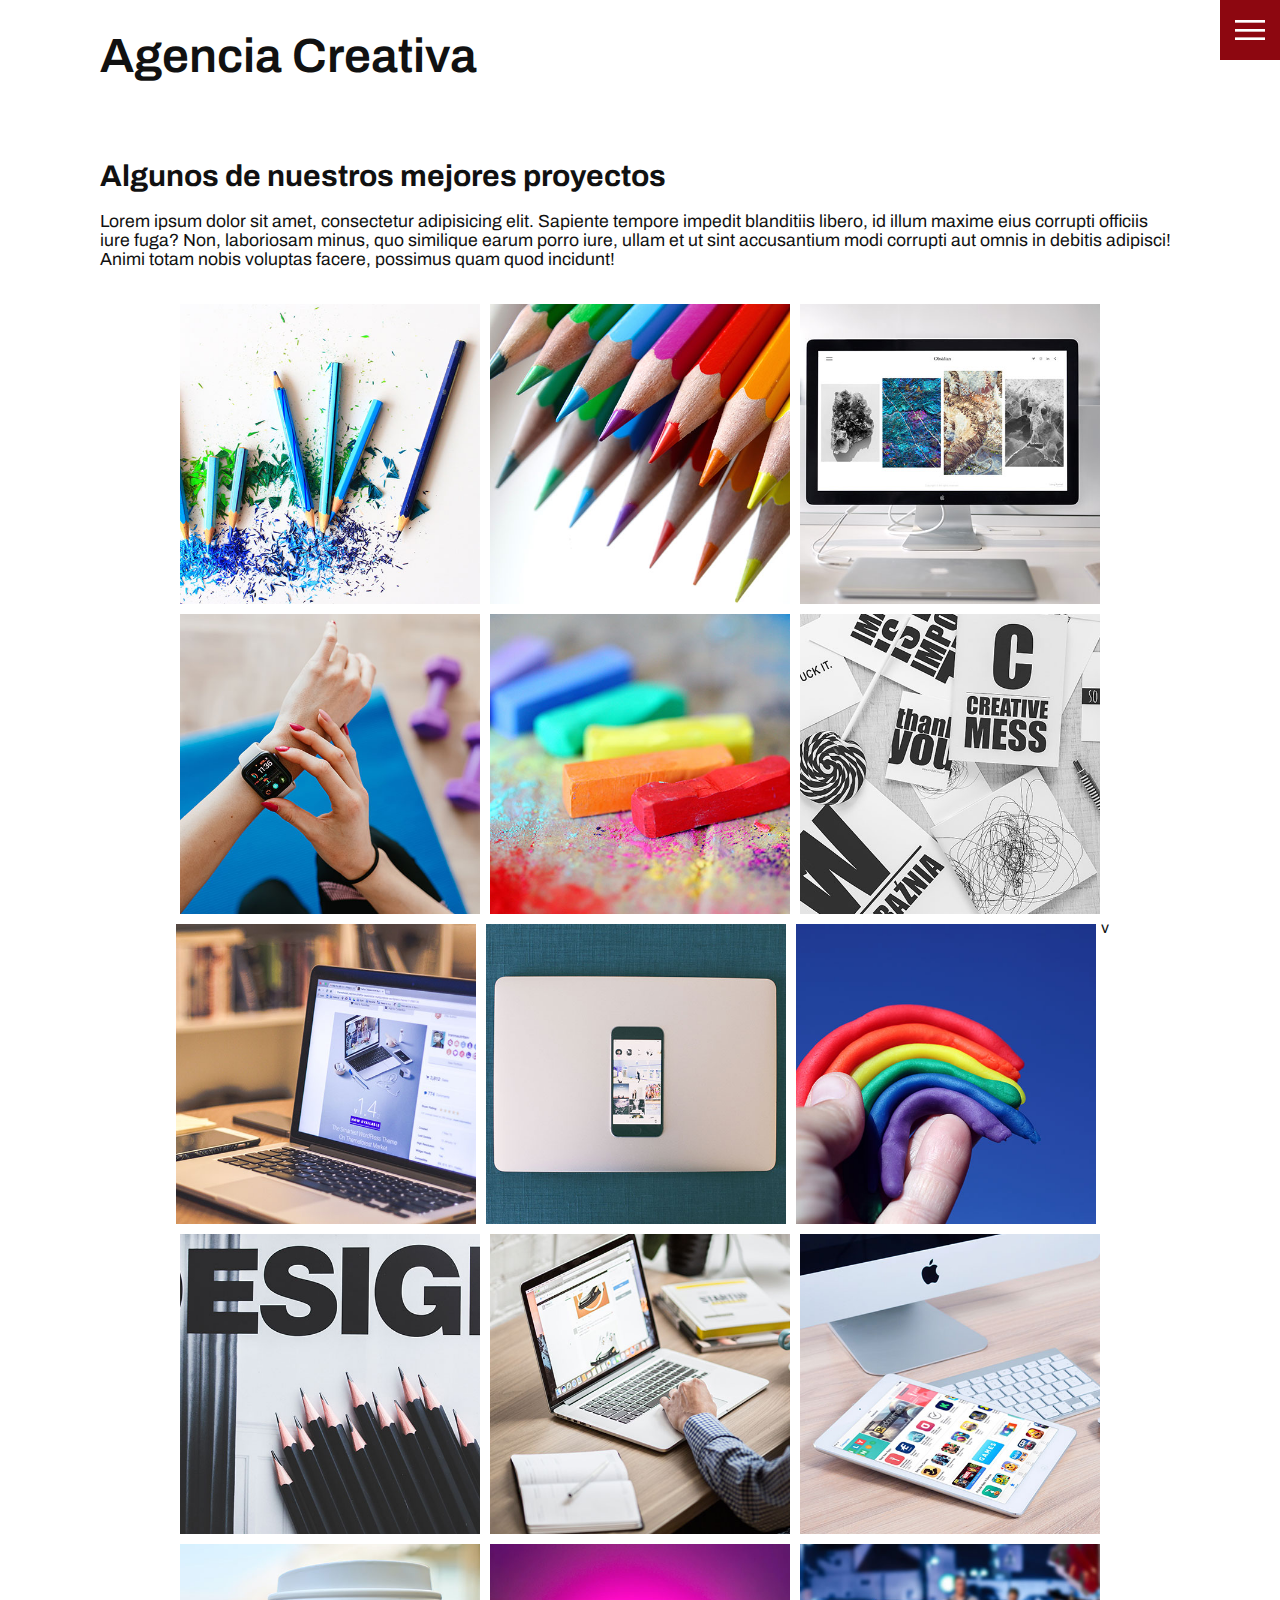
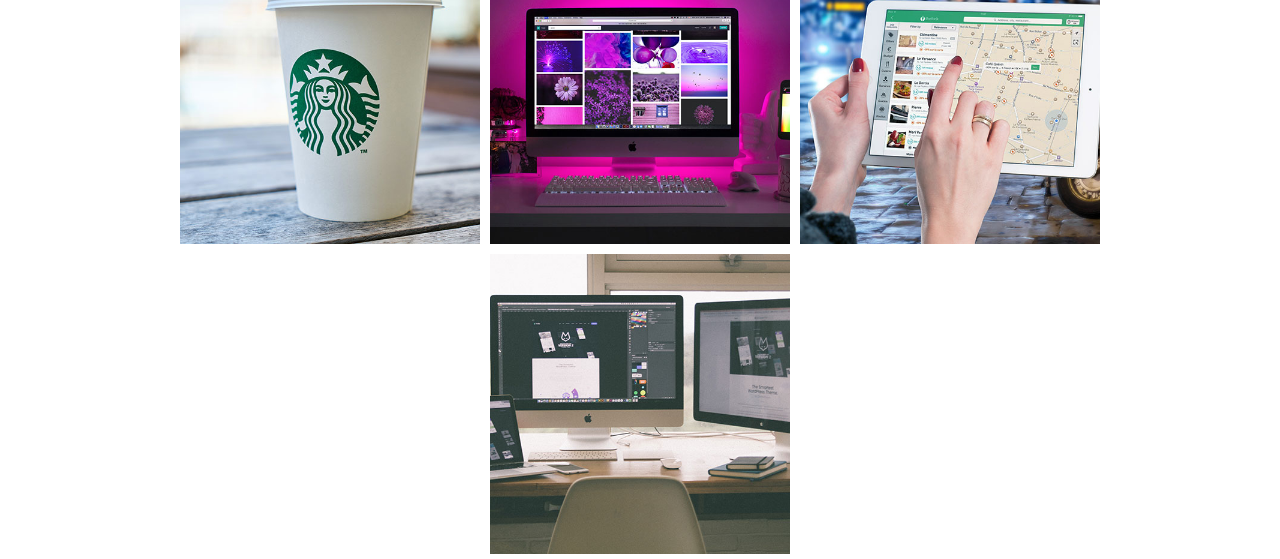
==== creative-agency-website/work.html @ 98a5c8cf "Add files via upload" ====
<!DOCTYPE html>
<html lang="en">
<head>
    <meta charset="UTF-8">
    <meta http-equiv="X-UA-Compatible" content="IE=edge">
    <meta name="viewport" content="width=device-width, initial-scale=1.0">
    <link rel="stylesheet" href="css/style.css">
    <title>Agencia Creativa</title>
</head>
<body>
    <header>
        <div class="logo">Agencia Creativa</div>
        <div class="toggle"></div>
        <div class="navigation">
            <ul>
                <li><a href="index.html">Inicio</a></li>
                <li><a href="services.html">Servicios</a></li>
                <li><a href="work.html">Proyectos</a></li>
                <li><a href="contacto.html">Contacto</a></li>
            </ul>
            <div class="social-bar">
                <ul>
                    <li>
                        <a href="https://facebook.com">
                        <img src="img/facebook.png" target="_blank" alt="">
                        </a>
                    </li>
                    <li>
                        <a href="https://instagram.com">
                        <img src="img/instagram.png" target="_blank" alt="">
                        </a>
                    </li>
                    <li>
                        <a href="https://twitter.com">
                        <img src="img/twitter.png" target="_blank" alt="">
                        </a>
                    </li>
                </ul>
                <a href="mailto:you@email.com" class="email-icon">
                    <img src="img/email.png" alt="">
                </a>
            </div>
        </div>
    </header>

    <section>
    <div class="title">
        <h1>Algunos de nuestros mejores proyectos</h1>
        <p>Lorem ipsum dolor sit amet, consectetur adipisicing elit. 
            Sapiente tempore impedit blanditiis libero, id illum maxime eius corrupti officiis iure fuga? 
            Non, laboriosam minus, quo similique earum porro iure, ullam et ut sint accusantium modi corrupti aut omnis in debitis adipisci! 
            Animi totam nobis voluptas facere, possimus quam quod incidunt!</p>
      </div>

      <div class="portfolio">
        <div class="item">
            <img src="img/portfolio-item1.jpg" alt="">
            <div class="action">
                <a href="#">Iniciar</a>
            </div>
        </div>
        <div class="item">
            <img src="img/portfolio-item2.jpg" alt="">
            <div class="action">
                <a href="#">Iniciar</a>
            </div>
        </div>
        <div class="item">
            <img src="img/portfolio-item3.jpg" alt="">
            <div class="action">
                <a href="#">Iniciar</a>
            </div>
        </div>
        <div class="item">
            <img src="img/portfolio-item4.jpg" alt="">
            <div class="action">
                <a href="#">Iniciar</a>
            </div>
        </div>
        <div class="item">
            <img src="img/portfolio-item5.jpg" alt="">
            <div class="action">
                <a href="#">Iniciar</a>
            </div>
        </div>
        <div class="item">
            <img src="img/portfolio-item6.jpg" alt="">
            <div class="action">
                <a href="#">Iniciar</a>
            </div>
        </div>
        <div class="item">
            <img src="img/portfolio-item7.jpg" alt="">
            <div class="action">
                <a href="#">Iniciar</a>
            </div>
        </div>
        <div class="item">
            <img src="img/portfolio-item8.jpg" alt="">
            <div class="action">
                <a href="#">Iniciar</a>
            </div>
        </div>
        <div class="item">
            <img src="img/portfolio-item9.jpg" alt="">
            <div class="action">
                <a href="#">Iniciar</a>
            </div>
        </div>
        v
        <div class="item">
            <img src="img/portfolio-item10.jpg" alt="">
            <div class="action">
                <a href="#">Iniciar</a>
            </div>
        </div>
        <div class="item">
            <img src="img/portfolio-item11.jpg" alt="">
            <div class="action">
                <a href="#">Iniciar</a>
            </div>
        </div>
        <div class="item">
            <img src="img/portfolio-item12.jpg" alt="">
            <div class="action">
                <a href="#">Iniciar</a>
            </div>
        </div>
        <div class="item">
            <img src="img/portfolio-item13.jpg" alt="">
            <div class="action">
                <a href="#">Iniciar</a>
            </div>
        </div>
        <div class="item">
            <img src="img/portfolio-item14.jpg" alt="">
            <div class="action">
                <a href="#">Iniciar</a>
            </div>
        </div>
        <div class="item">
            <img src="img/portfolio-item15.jpg" alt="">
            <div class="action">
                <a href="#">Iniciar</a>
            </div>
        </div>
        <div class="item">
            <img src="img/portfolio-item16.jpg" alt="">
            <div class="action">
                <a href="#">Iniciar</a>
            </div>
        </div>

      </div>
     </section>


    <script src="js/script.js"></script>
</body>
</html>
---- creative-agency-website/css/style.css ----
@import url('https://fonts.googleapis.com/css2?family=Archivo:wght@200&display=swap');

:root {
    --primary-color: #8D0710;
    --secondary-color: #1b206e;
}

/* Base Style */
* {
    box-sizing: border-box;
    margin: 0;
    padding: 0;
}

html, body {
    font-family: 'Archivo', sans-serif;;
    color: #111;
}

h1 {
    font-size: 30px;
}

p {
    margin: 20px 0 10px;
    font-size: 1.1rem;
}

section {
    display: flex;
    flex-direction: column;
    height: 100vh;
    align-items: center;
    padding: 100px;
    margin-top: 60px;
}

section.home {
    flex-direction: row;
    margin-top: 0;
}

/* Button */
.btn {
    cursor: pointer;
    display: inline-block;
    background-color: var(--primary-color);
    color: #fff;
    text-decoration: none;
    box-shadow: 0 4px;
    padding: 10px 30px;
    margin: 20px 0;
    border-radius: 20px;
    
}

.btn:active {
    box-shadow: 0 1px #c1a23c;
    transform: translateY(3px);
}

.btn:hover {
    transform: scale(.98);
}

.logo {
    position: absolute;
    top: 30px;
    left: 100px;
    font-size: 3rem;
    font-weight: 600;
    z-index: 20;
}

/*   Toggle  */
.toggle {
    position: fixed;
    top: 0;
    right: 0;
    width: 60px;
    height: 60px;
    background: var(--primary-color) url(../img/menu.png);
    background-size: 30px;
    background-position: center;
    background-repeat: no-repeat;
    z-index: 20;
    cursor: pointer;
}

.toggle.active {
    background: var(--primary-color) url(../img/close.png);
    background-size: 25px;
    background-position: center;
    background-repeat: no-repeat;
}

/*  Navigation  */
.navigation {
    position: fixed;
    top: 0;
    left: 100%;
    width: 100%;
    height: 100%;
    background-color: #fff;
    z-index: 15;
    display: flex;
    justify-content: center;
    align-items: center;
}

.navigation.active {
    left: 0;
}

.navigation ul {
    position: relative;
}

.navigation ul li {
    position: relative;
    list-style: none;
    text-align: center;
}

.navigation ul li a {
    font-size: 2.2rem;
    color: #111;
    text-decoration: none;
    font-weight: 300;
}

/*  Homepage  */
.home-content {
    position: relative;
    z-index: 10;
    max-width: 600px;
}

.navigation ul li a:hover {
    color: var(--primary-color)
}

.navigation .social-bar {
    position: absolute;
    top: 0;
    left: 0;
    width: 60px;
    height: 100%;
    display: flex;
    justify-content: center;
    align-items: center;
}

.navigation .social-bar a {
    display: inline-block;
    transform: scale(0.5);
}

.navigation .email-icon {
    position: absolute;
    bottom: 20px;
    transform: scale(0.5);

}

.home-img {
    position: absolute;
    bottom: 0px;
    right: 0px;
    height: 150%;
}

/*  Pagina Servicios */
.services {
    margin-top: 40px;
    display: grid;
    grid-template-columns: repeat(3, 1fr);
    gap: 40px;
    text-align: center;
}


.services .service {
    padding: 30px;
}

.services .service:hover {
    box-shadow:
    0 58.9px 175.5px -19px rgba(0, 0, 0, 0.036),
    0 66.6px 203.3px -19px rgba(0, 0, 0, 0.04),
    0 74px 206.6px -19px rgba(0, 0, 0, 0.042),
    0 86.4px 199.7px -19px rgba(0, 0, 0, 0.046),
    0 105px 187px -19px rgba(0, 0, 0, 0.05)
  ;
}

.services .service h2 {
    font-size: 24px;
    font-weight: 500;
    margin-top: 20px;
    color: var(--secondary-color)
}

.services .service .icon img {
    max-width: 100px;
}


/*   Pagina Proyectos  */
.portfolio {
    display: flex;
    flex-wrap: wrap;
    margin-top: 20px;
    justify-content: center;
}

.portfolio .item {
    position: relative;
    width: 300px;
    height: 300px;
    margin: 5px;
}

.portfolio .item img {
    width: 100%;
    height: 100%;
}

.portfolio .item .action {
    position: absolute;
    top: 0;
    left: 0;
    width: 100%;
    height: 100%;
    background: rgba(0, 0, 0, 0.7);
    display: flex;
    justify-content: center;
    align-items: center;
    opacity: 0;
    transition: 0.4s;
}

.portfolio .item:hover .action {
    opacity: 1;
}

.portfolio .item .action a {
    display: inline-block;
    color: #fff;
    text-decoration: none;
    border: 1px solid white;
    padding: 5px 15px;
}

/*   Contacto   */
.contact {
    position: relative;
    width: 100%;
    margin-top: 50px;
    display: flex;
    justify-content: space-between;
    align-items: flex-start;
}

.contact-form {
    position: relative;
    background: #f9f9f9;
    width: calc(100% - 400px);
    padding: 60px 40px 20px;
}

.contact-form form {
    width: 100%;
}

.contact-form .row {
    width: 100%;
    display: flex;
}

.contact-form .input50 {
    width: 50%;
    margin: 0 10px;
}

.contact-form .input100 {
    width: 100%;
    margin: 0 10px;
}

.contact-form .row input, .contact-form .row textarea {
    position: relative;
    border: 1px solid rgba (0,0,0,0.2);
    color: #111;
    background: transparent;
    width: 100%;
    padding: 10px;
    outline: none;
    font-size: 14px;
    font-weight: 300;
    margin: 8px 0;
    resize: none;
}

.contact-form .row textarea {
    height: 150px;
}

.contact-form .row input 
[type='submit'] {
    background-color: var(--secondary-color);
    color: #fff;
    margin: 0;
    text-transform: uppercase;
    letter-spacing: 2px;
    font-weight: 300;
    border: 0;
    cursor: pointer;
}

.contact-info {
    width: 350px;
    background: #f9f9f9;
    padding: 60px 40px 20px;
}

.contact-info .info-box {
    display: flex;
    align-items: flex-start;
    margin-bottom: 40px;
}

.contact-info .info-box .contact-icon {
    width: 20px;
    margin-right: 40px;
}

.contact-info .info-box .details h4 {
    color: var(--secondary-color);
  }
  
  .contact-info .info-box .details p,
  .contact-info .info-box .details a {
    color: #111;
  }

@media(max-width: 1068px) {
    .home-img {
        display: none;
    }

    .logo {
        top: 10px;
        left: 40px;
        font-size: 2rem;
    }

    section {
        padding: 100px 40px;
    }

    .navigation ul li a {
        font-size: 1.5rem;
    }

    .services {
        grid-template-columns: repeat(2, 1fr);
    }

    .contact {
        flex-direction: column;
      }
    
      .contact-form {
        width: 100%;
        padding: 30px 30px 20px;
      }
    
      .contact-form .row {
        flex-direction: column;
      }
    
      .contact-form .input50,
      .contact-form .input100 {
        width: 100%;
        margin: 0;
      }
    
      .contact-info {
        width: 100%;
        margin-top: 20px;
        padding: 30px 30px 20px;
      }
}

@media (max-width: 768px) {
    .services {
        grid-template-columns: 1fr;
    }

    .services .service {
        box-shadow:
        0 58.9px 175.5px -19px rgba(0, 0, 0, 0.036),
        0 66.6px 203.3px -19px rgba(0, 0, 0, 0.04),
        0 74px 206.6px -19px rgba(0, 0, 0, 0.042),
        0 86.4px 199.7px -19px rgba(0, 0, 0, 0.046),
        0 105px 187px -19px rgba(0, 0, 0, 0.05)
      ;
    }    
}
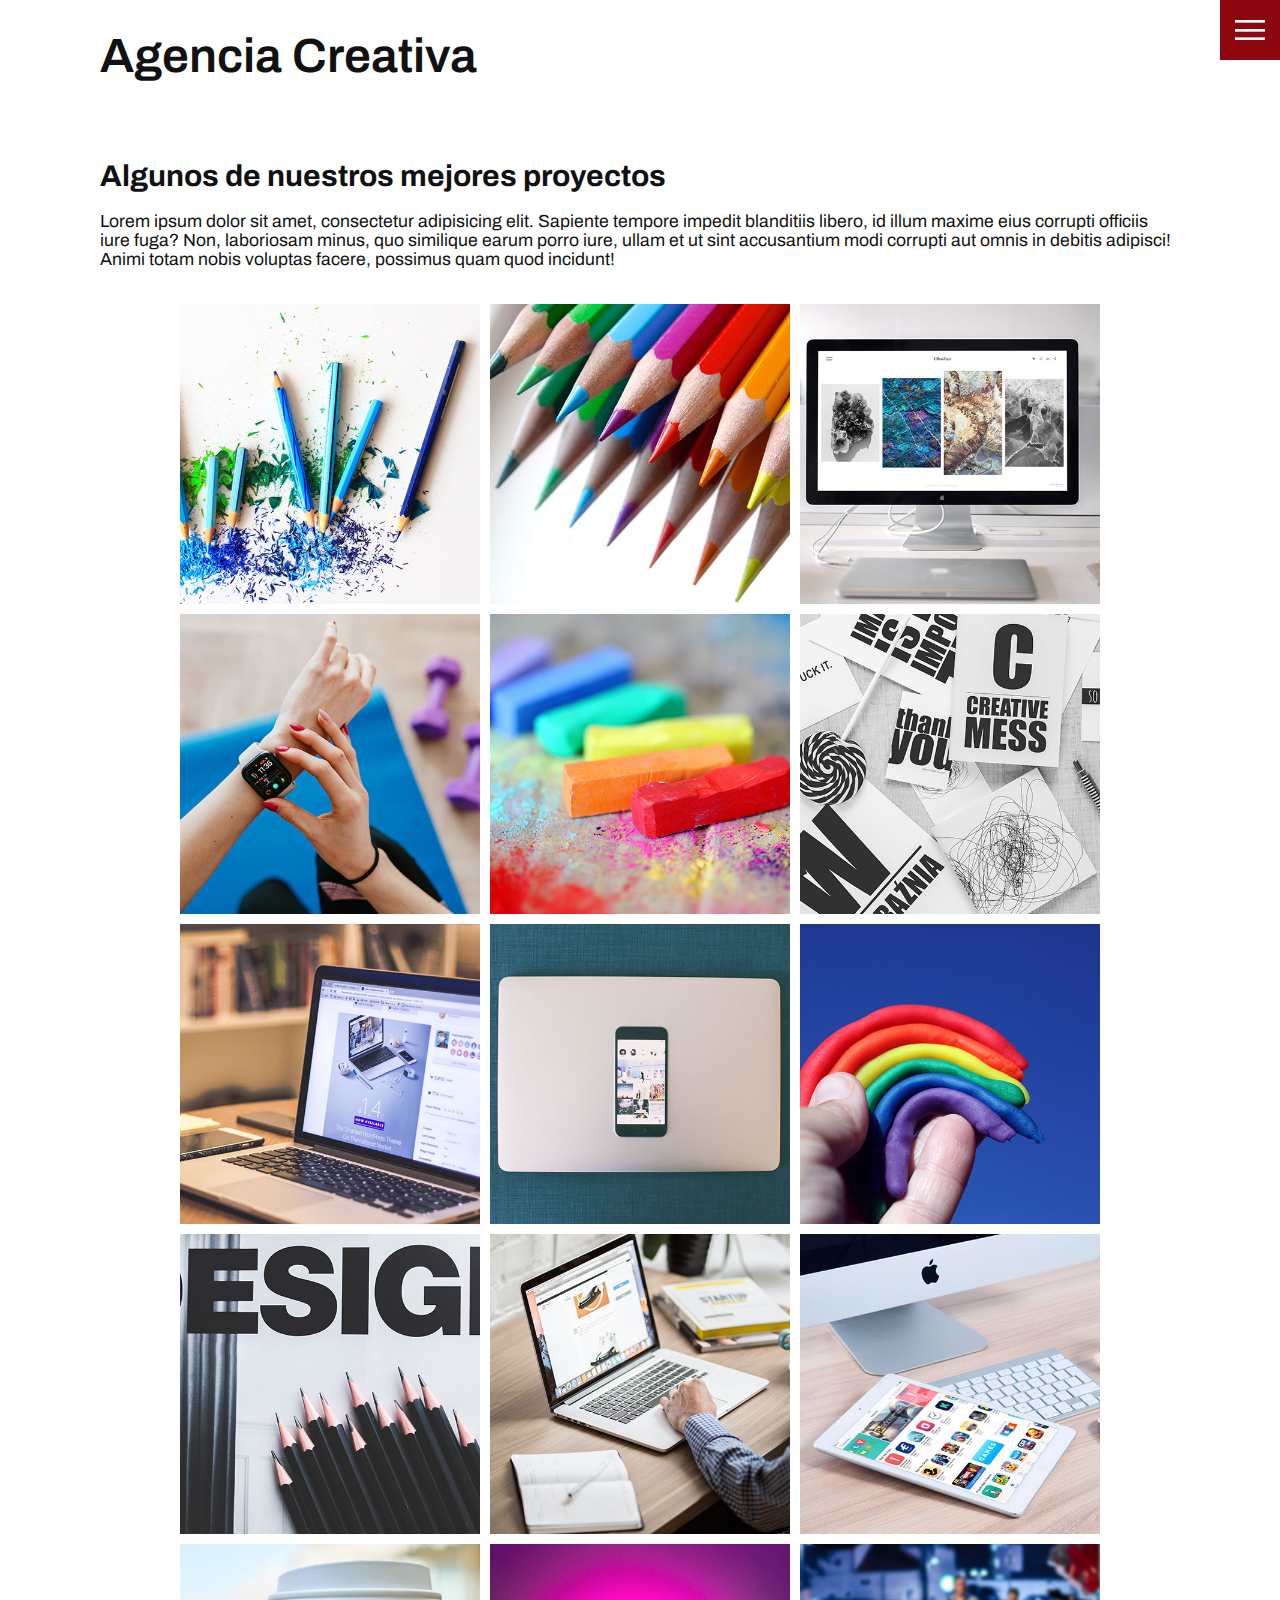
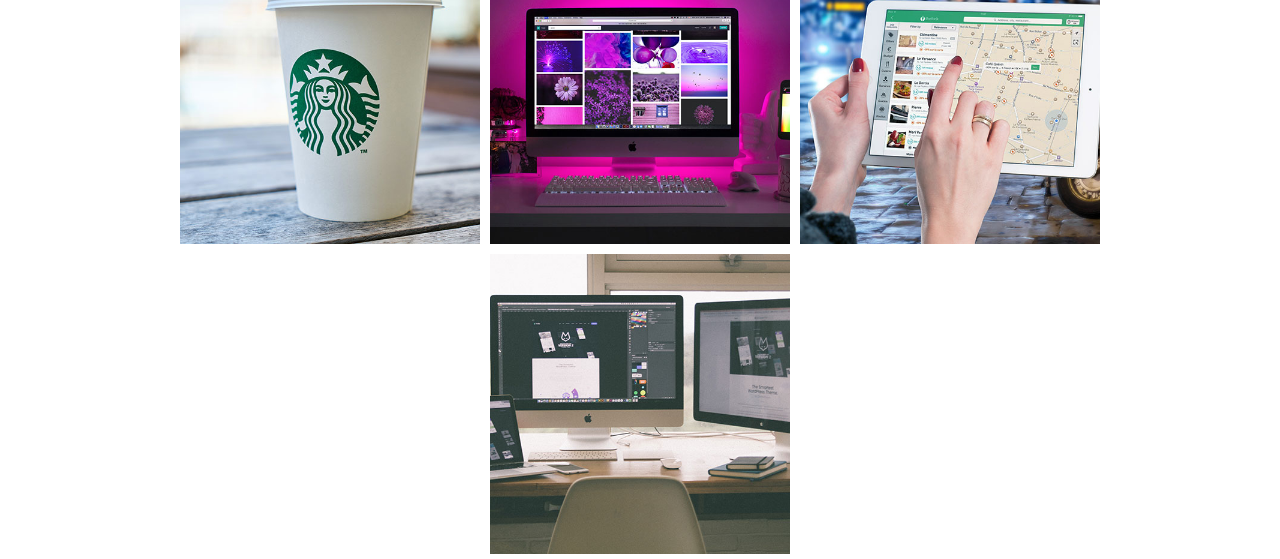
==== commit ab01f6da: "Update work.html" ====
--- a/creative-agency-website/work.html
+++ b/creative-agency-website/work.html
@@ -52,109 +52,106 @@
             Animi totam nobis voluptas facere, possimus quam quod incidunt!</p>
       </div>
 
-      <div class="portfolio">
+       <div class="portfolio">
         <div class="item">
-            <img src="img/portfolio-item1.jpg" alt="">
-            <div class="action">
-                <a href="#">Iniciar</a>
-            </div>
+          <img src="img/portfolio-item1.jpg" alt="" />
+          <div class="action">
+            <a href="#">Ver</a>
+          </div>
         </div>
         <div class="item">
-            <img src="img/portfolio-item2.jpg" alt="">
-            <div class="action">
-                <a href="#">Iniciar</a>
-            </div>
+          <img src="img/portfolio-item2.jpg" alt="" />
+          <div class="action">
+            <a href="#">Ver</a>
+          </div>
         </div>
         <div class="item">
-            <img src="img/portfolio-item3.jpg" alt="">
-            <div class="action">
-                <a href="#">Iniciar</a>
-            </div>
+          <img src="img/portfolio-item3.jpg" alt="" />
+          <div class="action">
+            <a href="#">Ver</a>
+          </div>
         </div>
         <div class="item">
-            <img src="img/portfolio-item4.jpg" alt="">
-            <div class="action">
-                <a href="#">Iniciar</a>
-            </div>
+          <img src="img/portfolio-item4.jpg" alt="" />
+          <div class="action">
+            <a href="#">Ver</a>
+          </div>
         </div>
         <div class="item">
-            <img src="img/portfolio-item5.jpg" alt="">
-            <div class="action">
-                <a href="#">Iniciar</a>
-            </div>
+          <img src="img/portfolio-item5.jpg" alt="" />
+          <div class="action">
+            <a href="#">Ver</a>
+          </div>
         </div>
         <div class="item">
-            <img src="img/portfolio-item6.jpg" alt="">
-            <div class="action">
-                <a href="#">Iniciar</a>
-            </div>
+          <img src="img/portfolio-item6.jpg" alt="" />
+          <div class="action">
+            <a href="#">Ver</a>
+          </div>
         </div>
         <div class="item">
-            <img src="img/portfolio-item7.jpg" alt="">
-            <div class="action">
-                <a href="#">Iniciar</a>
-            </div>
+          <img src="img/portfolio-item7.jpg" alt="" />
+          <div class="action">
+            <a href="#">Ver</a>
+          </div>
         </div>
         <div class="item">
-            <img src="img/portfolio-item8.jpg" alt="">
-            <div class="action">
-                <a href="#">Iniciar</a>
-            </div>
+          <img src="img/portfolio-item8.jpg" alt="" />
+          <div class="action">
+            <a href="#">Ver</a>
+          </div>
         </div>
         <div class="item">
-            <img src="img/portfolio-item9.jpg" alt="">
-            <div class="action">
-                <a href="#">Iniciar</a>
-            </div>
-        </div>
-        v
-        <div class="item">
-            <img src="img/portfolio-item10.jpg" alt="">
-            <div class="action">
-                <a href="#">Iniciar</a>
-            </div>
+          <img src="img/portfolio-item9.jpg" alt="" />
+          <div class="action">
+            <a href="#">Ver</a>
+          </div>
         </div>
         <div class="item">
-            <img src="img/portfolio-item11.jpg" alt="">
-            <div class="action">
-                <a href="#">Iniciar</a>
-            </div>
+          <img src="img/portfolio-item10.jpg" alt="" />
+          <div class="action">
+            <a href="#">Ver</a>
+          </div>
         </div>
         <div class="item">
-            <img src="img/portfolio-item12.jpg" alt="">
-            <div class="action">
-                <a href="#">Iniciar</a>
-            </div>
+          <img src="img/portfolio-item11.jpg" alt="" />
+          <div class="action">
+            <a href="#">Ver</a>
+          </div>
         </div>
         <div class="item">
-            <img src="img/portfolio-item13.jpg" alt="">
-            <div class="action">
-                <a href="#">Iniciar</a>
-            </div>
+          <img src="img/portfolio-item12.jpg" alt="" />
+          <div class="action">
+            <a href="#">Ver</a>
+          </div>
         </div>
         <div class="item">
-            <img src="img/portfolio-item14.jpg" alt="">
-            <div class="action">
-                <a href="#">Iniciar</a>
-            </div>
+          <img src="img/portfolio-item13.jpg" alt="" />
+          <div class="action">
+            <a href="#">Ver</a>
+          </div>
         </div>
         <div class="item">
-            <img src="img/portfolio-item15.jpg" alt="">
-            <div class="action">
-                <a href="#">Iniciar</a>
-            </div>
+          <img src="img/portfolio-item14.jpg" alt="" />
+          <div class="action">
+            <a href="#">Ver</a>
+          </div>
         </div>
         <div class="item">
-            <img src="img/portfolio-item16.jpg" alt="">
-            <div class="action">
-                <a href="#">Iniciar</a>
-            </div>
+          <img src="img/portfolio-item15.jpg" alt="" />
+          <div class="action">
+            <a href="#">Ver</a>
+          </div>
         </div>
-
+        <div class="item">
+          <img src="img/portfolio-item16.jpg" alt="" />
+          <div class="action">
+            <a href="#">Ver</a>
+          </div>
+        </div>
       </div>
-     </section>
-
+    </section>
 
     <script src="js/script.js"></script>
 </body>
-</html>+</html>
